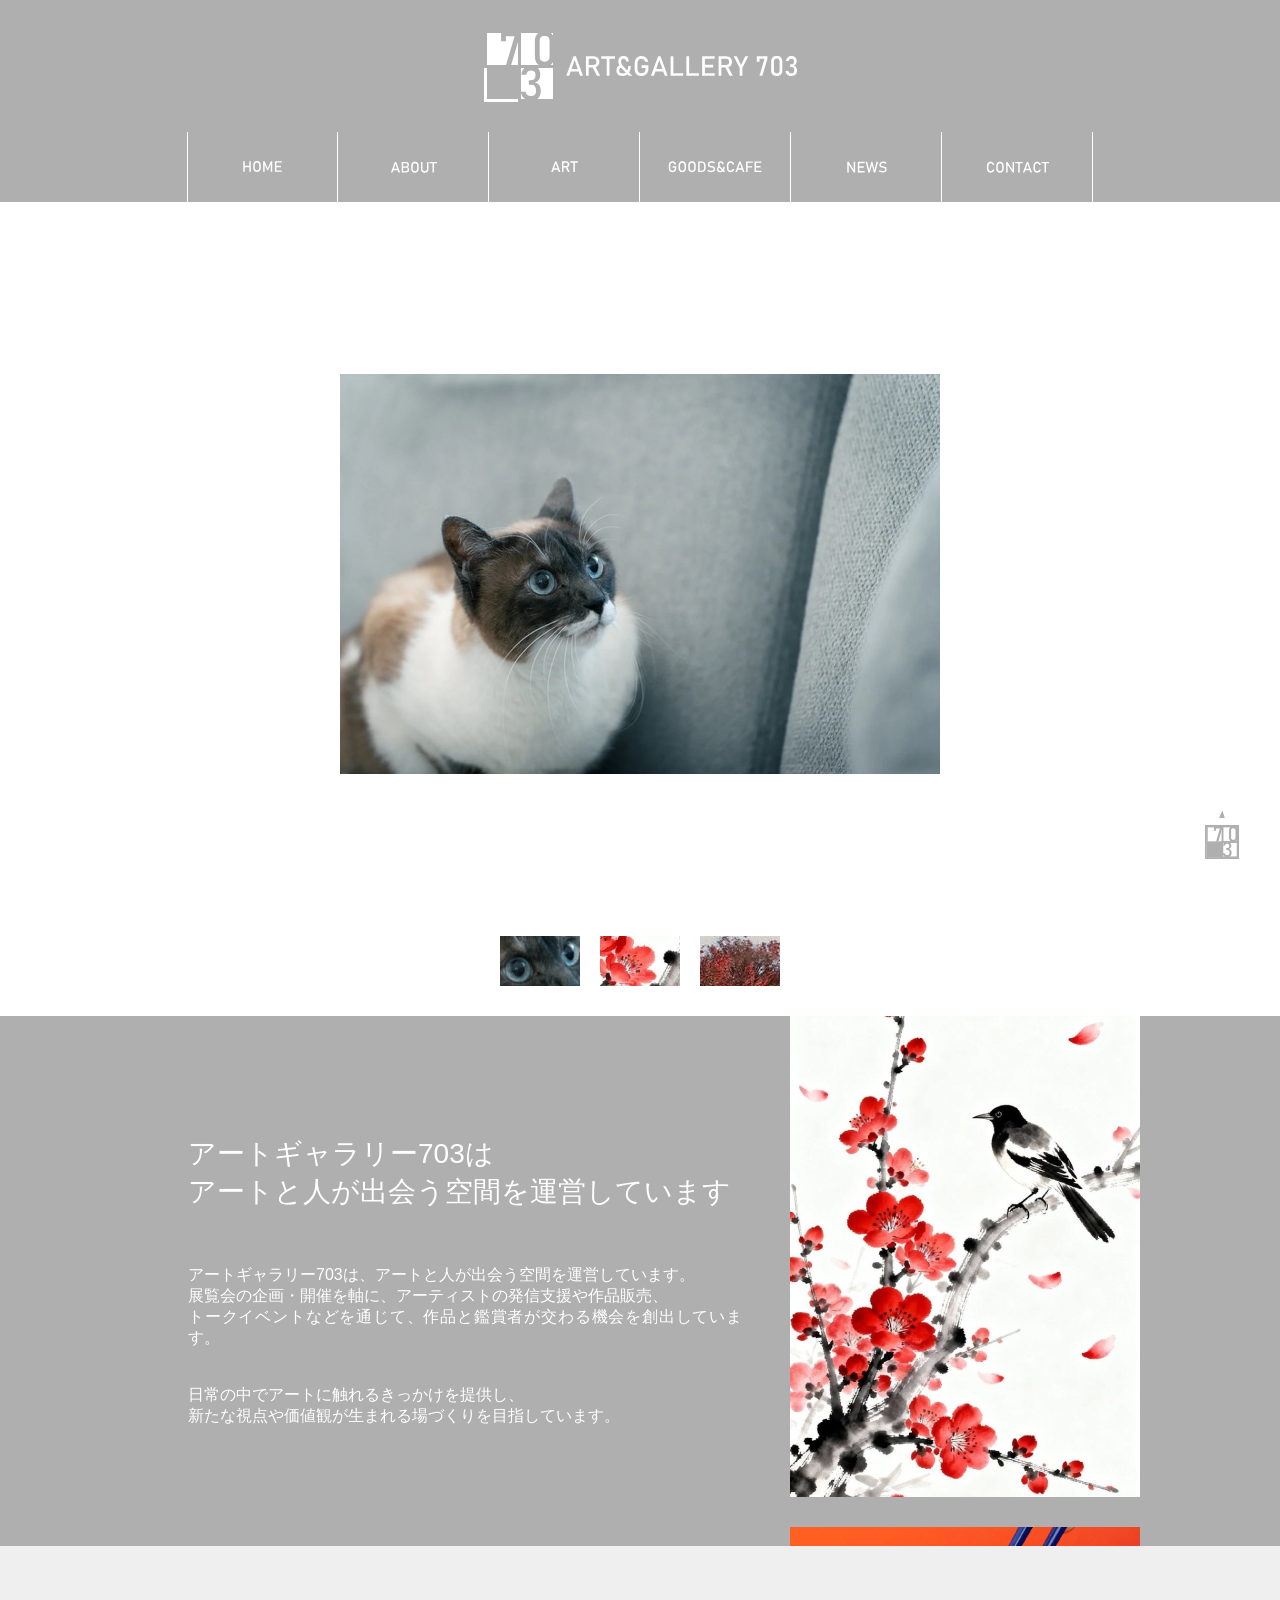
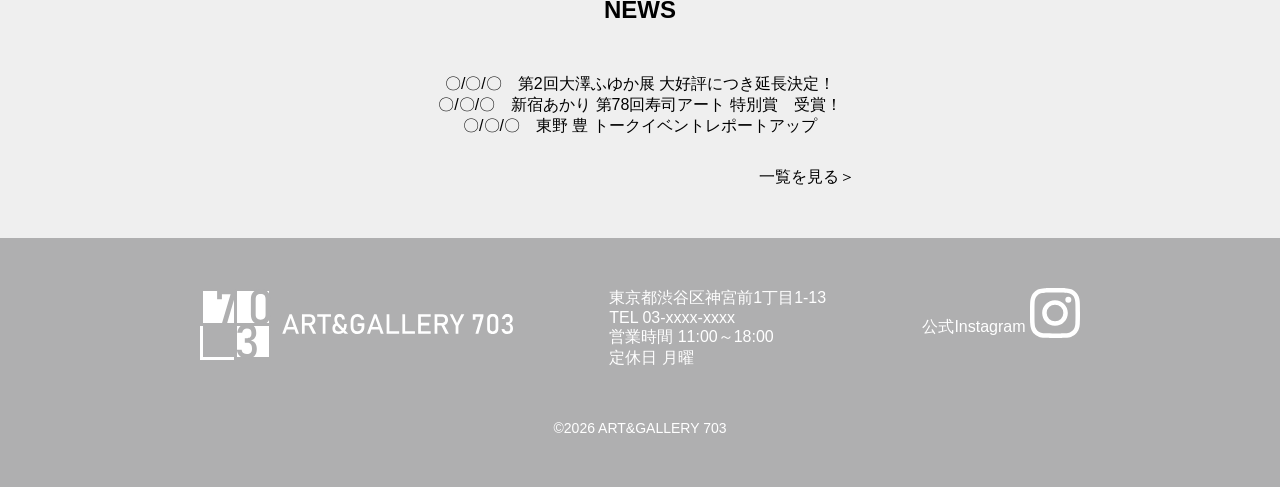
==== index.html @ 6372ba21 "Add files via upload" ====
<!DOCTYPE html>
<html lang="ja">

<head>
    <meta charset="UTF-8">
    <meta name="viewport" content="width=device-width, initial-scale=1.0">
    <title>ART&GALLERY 703 - TOP</title>
    <meta name="description" content="カフェ、雑貨を展開している株式会社703の新事業、アート・ギャラリーの紹介サイトを新しくオープンし、認知拡大、お問合せ増加につなげることを目的とする。">
    <meta name="keywords" content="渋谷区,神宮前,アート,ギャラリー,カフェ,個展,雑貨">

    <!-- ↓ faviconの読み込み -->
    <link rel="icon" href="favicon.ico">
    <link rel="apple-touch-icon" href="apple-touch-icon-180x180.png">

    <!-- ↓ Google Fonts用の読み込み -->
    <!-- 今回はなし -->


    <!--★ 各種 cssファイルの読み込み -->

    <!-- ↓ 初めにリセットcssや共通cssの読み込み -->
    <link rel="stylesheet" href="assets/css/reset.css">
    <link rel="stylesheet" href="assets/css/common.css">

    <!-- ↓ 次にプラグインのcssファイルの読み込み(あれば) -->
    <!-- <link rel="stylesheet" href="js/slick/slick.css"> -->

    <!-- ↓ 最後にページ固有のcssファイルの読み込み(あれば) -->
    <!-- <link rel="stylesheet" href="css/top.css"> -->


    <!--★ 各種 jsファイルの読み込み -->

    <!-- ↓ 初めにjQuery本体ファイルの読み込み -->
    <script src="assets/js/jquery-3.7.1.min.js"></script>

    <!-- ↓ 次にプラグインのjsファイルの読み込み(あれば) -->
    <!-- <script src="js/slick/slick.min.js"></script> -->

    <!-- ↓ 最後に自作jsファイルの読み込み -->
    <script src="assets/js/script.js"></script>
</head>

<body>
    <header>
        <h1><a href="#"><img src="assets/images/ART&GALLERY703_logo_313x72.svg" alt="ART&GALLERY 703のロゴ" width="313"
                    height="72"></a></h1>

        <nav>
            <ul class="flex">
                <li><a href="#"><img src="assets/images/nav_HOME_151x70.svg" alt="ナビゲーションHOME"></a></li>
                <li><a href="about/index.html"><img src="assets/images/nav_ABOUT_151x70.svg" alt="ナビゲーションABOUT"></a>
                </li>
                <li><a href="art/index.html"><img src="assets/images/nav_ART_151x70.svg" alt="ナビゲーションABOUT"></a></li>
                <li><a href="goods&cafe/index.html"><img src="assets/images/nav_GOODS&CAFE_151x70.svg"
                            alt="ナビゲーションABOUT"></a></li>
                <li><a href="news/index.html"><img src="assets/images/nav_NEWS_151x70.svg" alt="ナビゲーションABOUT"></a></li>
                <li><a href="contact/index.html"><img src="assets/images/nav_CONTACT_151x70.svg" alt="ナビゲーションABOUT"></a>
                </li>
            </ul>
        </nav>
    </header>

    <main>

        <div class="frame">
            <div id="large-frame">
                <img src="" alt="photo">
            </div>
            <ul id="buttons" class="flex"></ul>
            <!-- <div class="frame">
            <div id="large-frame"><img src="assets/images/picture01_500x746.jpg" alt="photo"></div>
            <ul id="buttons" class="flex">
                <li><a href="assets/images/picture01_500x746.jpg"><img class="photo1"
                            src="assets/images/picture_thumb_80x50.jpg" width="80" height="50" alt="Photo1"></a>
                </li>
                <li><a href="assets/images/animal01_600x400.jpg"><img class="photo2"
                            src="assets/images/animal_thumb_80x50.jpg" width="80" height="50" alt="Photo2"></a></li>
                <li><a href="assets/images/vitage01_500x671.jpg"><img class="photo3"
                            src="assets/images/vintage_thumb_80x50.jpg" width="80" height="50" alt="Photo3"></a>
                </li>
            </ul>
        </div> -->
        </div>

        <div class="top-main">
            <div class="inner flex">
                <div class="top-text">
                    <p class="large-text">
                        <span>
                            アートギャラリー703は<br>
                            <span>アートと人が出会う空間を運営しています</span>
                        </span>
                    </p>
                    <p class="top-margin36">
                        アートギャラリー703は、アートと人が出会う空間を運営しています。<br>
                        展覧会の企画・開催を軸に、アーティストの発信支援や作品販売、<br>
                        トークイベントなどを通じて、作品と鑑賞者が交わる機会を創出しています。
                    </p>
                    <p class="top-margin36">
                        日常の中でアートに触れるきっかけを提供し、<br>
                        新たな視点や価値観が生まれる場づくりを目指しています。
                    </p>
                </div>

                <!-- ★ 縦スクロールアニメのための領域 ↓ -->
                <div class="slider-area"></div>
            </div>
        </div>

        <article class="top-article">
            <div class="inner">
                <h2>NEWS</h2>
                <ul>
                    <li>
                        〇/〇/〇　第2回大澤ふゆか展 大好評につき延長決定！
                    </li>

                    <li>
                        〇/〇/〇　新宿あかり 第78回寿司アート 特別賞　受賞！
                    </li>

                    <li>
                        〇/〇/〇　東野 豊 トークイベントレポートアップ
                    </li>
                </ul>
                <div class="link-button"><a href="news/index.html">一覧を見る＞</a></div>
            </div>
        </article>

    </main>

    <footer>
        <div class="flex">
            <div>
                <img src="assets/images/ART&GALLERY703_logo_313x72.svg" alt="ART&GALLERY 703のロゴ" width="313"
                    height="72">
            </div>

            <div>
                <address>
                    <p>
                        東京都渋谷区神宮前1丁目1-13
                    </p>
                    <p>
                        TEL 03-xxxx-xxxx
                    </p>
                    <p>
                        営業時間 11:00～18:00
                    </p>
                    <p>
                        定休日 月曜
                    </p>
                </address>
            </div>

            <div>
                <p>公式Instagram
                    <a href="#"><img src="assets/images/Instagram_Glyph_White.svg" alt="ART&GALLERY 703のInstagramアカウントへ"
                            width="50" height="50"></a>
                </p>
            </div>
        </div>

        <p class="copyright"><small>&copy;2026 ART&GALLERY 703</small></p>
    </footer>

    <div class="to-top">
        <a href="#"><img src="assets/images/to_top_72x100.svg" alt="ページの先頭に戻る" width="36" height="50"></a>
    </div>
</body>

</html>
---- assets/css/common.css ----
@charset "UTF-8";

/* ==============================================
   ◆ 全体に対する基本指定
============================================== */

* {
    box-sizing: border-box;
}

body {
    font-size: 16px;
    font-family: YuGothic, "Yu Gothic", 游ゴシック, 游ゴシック体, sans-serif;
    color: #fff;
}

/* ~~~ wrapによるコンテンツ幅の制御 ~~~ */

.wrap {
    width: 1000px;
    margin: 0 auto;
}

/* ~~~ 横並び用 のクラス名「flex」の記述 ~~~ */
.flex {
    display: flex;
}

/* ~~~ h2見出しの記述 ~~~ */
h2 {
    padding-top: 50px;
}

section,
article {
    text-align: center;
    padding-bottom: 50px;
}

section h2,
article h2 {
    padding: 50px 0;
}


/* ==============================================
   ◆ ヘッダー部分
============================================== */

header {
    background-color: #afafb0;
}

header h1 img {
    display: block;
    height: 100%;
    margin: 0 auto;
    padding: 30px 0;
}

nav .flex {
    justify-content: center;
}


/* ==============================================
   ◆ メイン部分
============================================== */

/* ~~~ メインビジュアルの記述 ~~~ */

.frame {
    margin: 30px auto;
}

#large-frame {
    position: relative;
    width: 600px;
    height: 684px;
    margin: 0 auto 20px;
    display: flex;
    align-items: center;
    justify-content: center;
    margin-bottom: 20px;
    }

#large-frame img {
    position: absolute;
    top: 0;
  left: 0;
    display: block;
    width: 100%;
    height: 100%;
    max-height: 80vh;
    object-fit: contain;
    object-position: center;
    transition: opacity 3s;
}


/* ~~~ メインビジュアル下のサムネイル画像の記述 ~~~ */

#buttons.flex {
    justify-content: center;
    gap: 20px;
}


/* ~~~ メインテキストと縦スライドの記述 ~~~ */

.top-main {
    background-color: #afafb0;
}

.inner {
    width: 1000px;
    margin: 0 auto;
}

.top-main .flex {
    justify-content: space-between;
}

.top-text {
    width: 554px;
    margin: auto;
    text-align: justify;
}

.large-text {
    margin-bottom: 54px;
}

.top-text span {
    font-size: 28px;
}

.top-margin36 {
    margin-top: 36px;
}


/* ★背景画像の無限横スクロールアニメ */

@keyframes bg-move {
    0% {
        background-position: 0 0;
    }

    100% {
        background-position: 0 -3454px;
        /* 「-1416px」＝用意した画像の横幅 */
    }
}

.slider-area {
    width: 350px;
    height: 530px;
    /* 「350px」＝用意した画像の幅 */
    background-image: url(../images/slide-image_350x3454.png);
    background-repeat: repeat-y;
    background-position: 0 0;
    animation: bg-move 50s linear infinite;
}

/* ~~~ NEWSエリアの記述 */

.top-article {
    background-color: #efefef;
    color: #000;
}

.top-article .inner {
    display: block;
    width: 430px;
    margin: 0 auto;
}

article .link-button {
    text-align: right;
}

.top-article a {
    display: inline-block;
    padding-top: 30px;
    color: #000;
}


/* ==============================================
   ◆ フッター部分
============================================== */

footer {
    background-color: #afafb0;
    padding: 50px 0;
}

/* ロゴ、住所、インスタの横並び */
footer .flex {
    padding: 0 200px 50px;
    justify-content: space-between;
}

/* コピーライト */
footer .copyright {
    text-align: center;
}

footer .copyright small {
    font-size: 14px;
}


/* ==============================================
    トップボタン 
============================================== */

.to-top {
    /* ブラウザ右下に固定 */
    position: fixed;
    right: 40px;
    bottom: 40px;
}
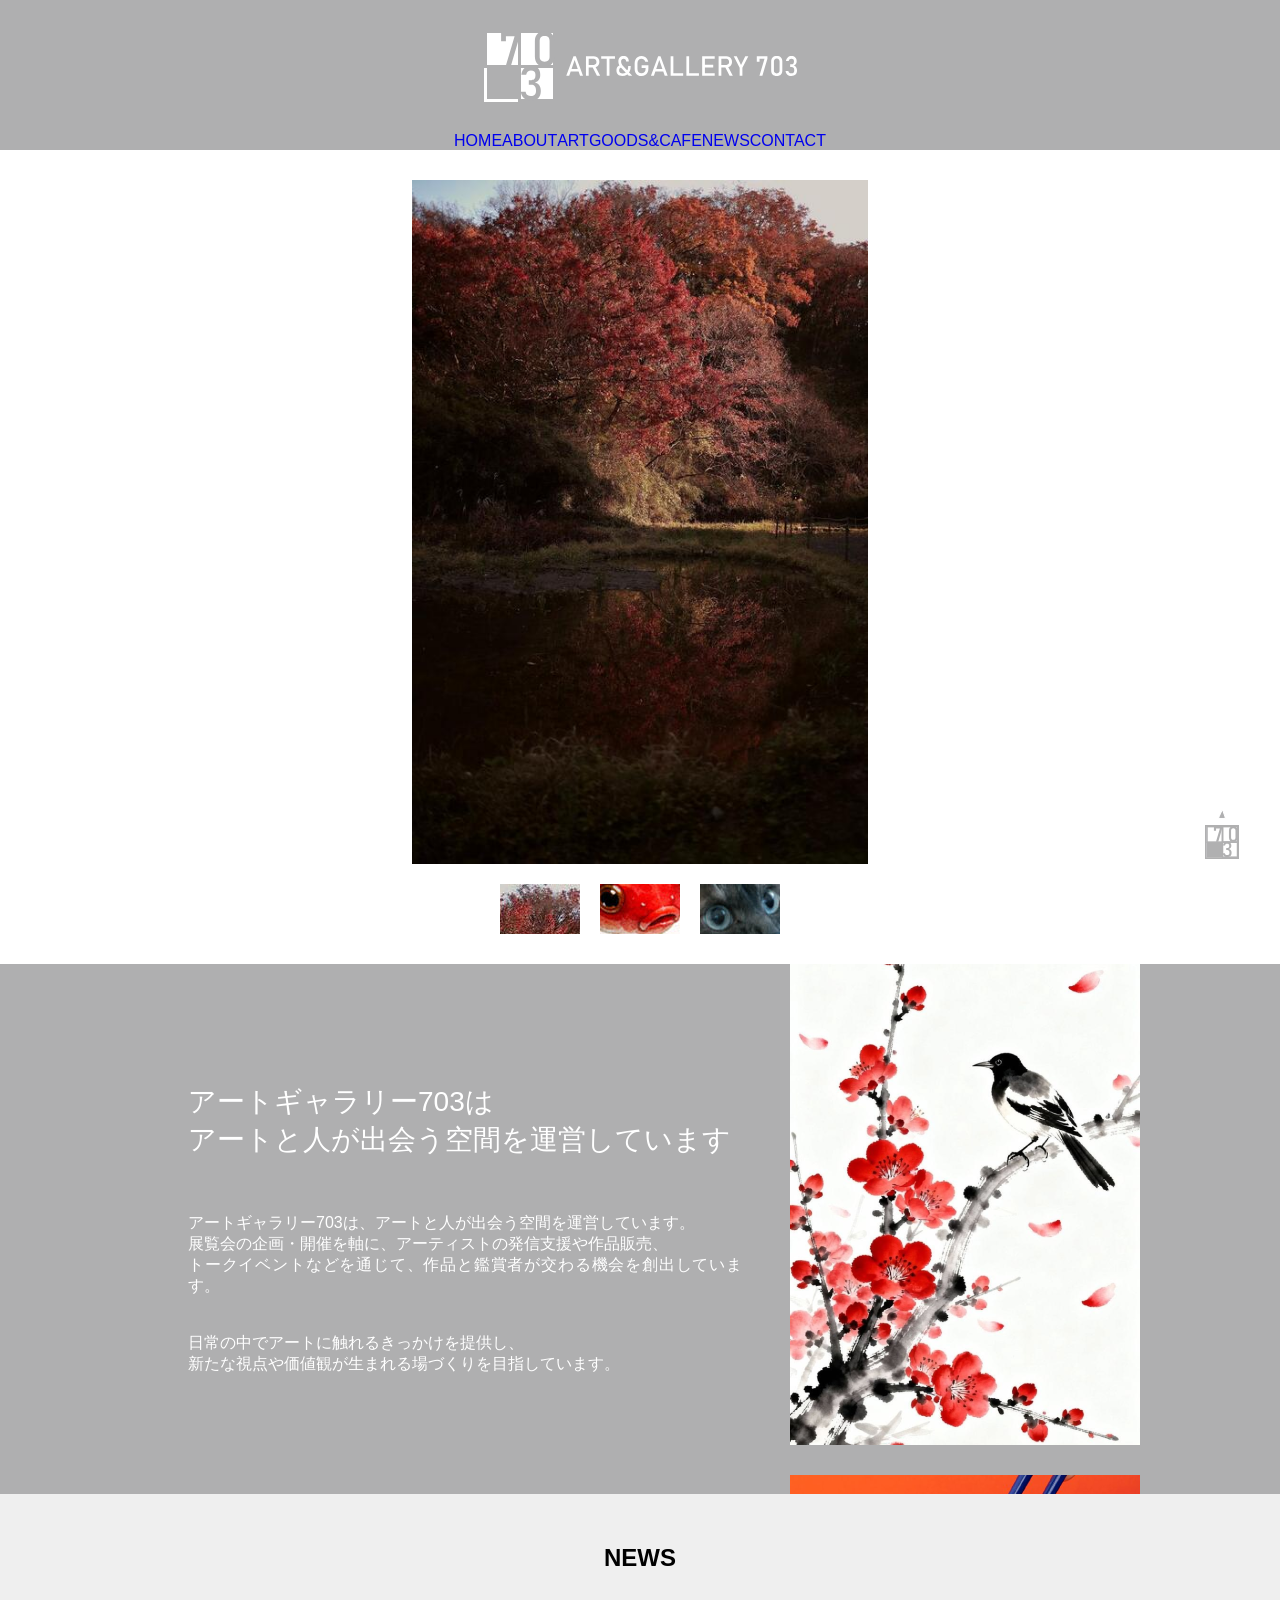
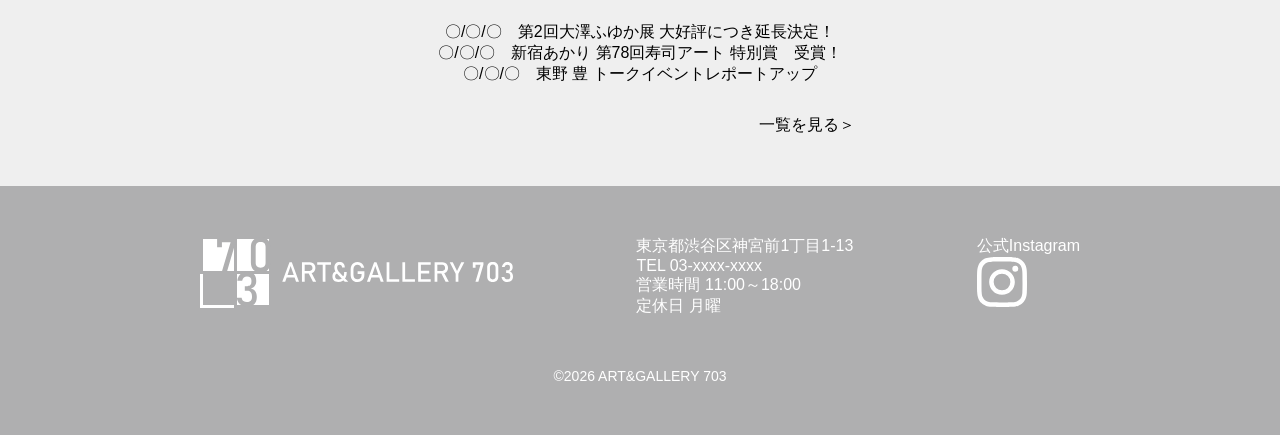
==== commit c340565e: "Add files via upload" ====
--- a/index.html
+++ b/index.html
@@ -48,15 +48,12 @@
 
         <nav>
             <ul class="flex">
-                <li><a href="#"><img src="assets/images/nav_HOME_151x70.svg" alt="ナビゲーションHOME"></a></li>
-                <li><a href="about/index.html"><img src="assets/images/nav_ABOUT_151x70.svg" alt="ナビゲーションABOUT"></a>
-                </li>
-                <li><a href="art/index.html"><img src="assets/images/nav_ART_151x70.svg" alt="ナビゲーションABOUT"></a></li>
-                <li><a href="goods&cafe/index.html"><img src="assets/images/nav_GOODS&CAFE_151x70.svg"
-                            alt="ナビゲーションABOUT"></a></li>
-                <li><a href="news/index.html"><img src="assets/images/nav_NEWS_151x70.svg" alt="ナビゲーションABOUT"></a></li>
-                <li><a href="contact/index.html"><img src="assets/images/nav_CONTACT_151x70.svg" alt="ナビゲーションABOUT"></a>
-                </li>
+                <li class="nav01"><a href="#">HOME</a></li>
+                <li class="nav02"><a href="about/index.html">ABOUT</a></li>
+                <li class="nav03"><a href="art/index.html">ART</a></li>
+                <li class="nav04"><a href="goods&cafe/index.html">GOODS&CAFE</a></li>
+                <li class="nav05"><a href="news/index.html">NEWS</a></li>
+                <li class="nav06"><a href="contact/index.html">CONTACT</a></li>
             </ul>
         </nav>
     </header>
@@ -68,19 +65,6 @@
                 <img src="" alt="photo">
             </div>
             <ul id="buttons" class="flex"></ul>
-            <!-- <div class="frame">
-            <div id="large-frame"><img src="assets/images/picture01_500x746.jpg" alt="photo"></div>
-            <ul id="buttons" class="flex">
-                <li><a href="assets/images/picture01_500x746.jpg"><img class="photo1"
-                            src="assets/images/picture_thumb_80x50.jpg" width="80" height="50" alt="Photo1"></a>
-                </li>
-                <li><a href="assets/images/animal01_600x400.jpg"><img class="photo2"
-                            src="assets/images/animal_thumb_80x50.jpg" width="80" height="50" alt="Photo2"></a></li>
-                <li><a href="assets/images/vitage01_500x671.jpg"><img class="photo3"
-                            src="assets/images/vintage_thumb_80x50.jpg" width="80" height="50" alt="Photo3"></a>
-                </li>
-            </ul>
-        </div> -->
         </div>
 
         <div class="top-main">
@@ -154,11 +138,11 @@
                 </address>
             </div>
 
-            <div>
-                <p>公式Instagram
-                    <a href="#"><img src="assets/images/Instagram_Glyph_White.svg" alt="ART&GALLERY 703のInstagramアカウントへ"
-                            width="50" height="50"></a>
-                </p>
+            <div class="insta">
+                <p>公式Instagram</p>
+                <a href="#"><img src="assets/images/Instagram_Glyph_White.svg" alt="ART&GALLERY 703のInstagramアカウントへ"
+                        width="50" height="50"></a>
+
             </div>
         </div>
 
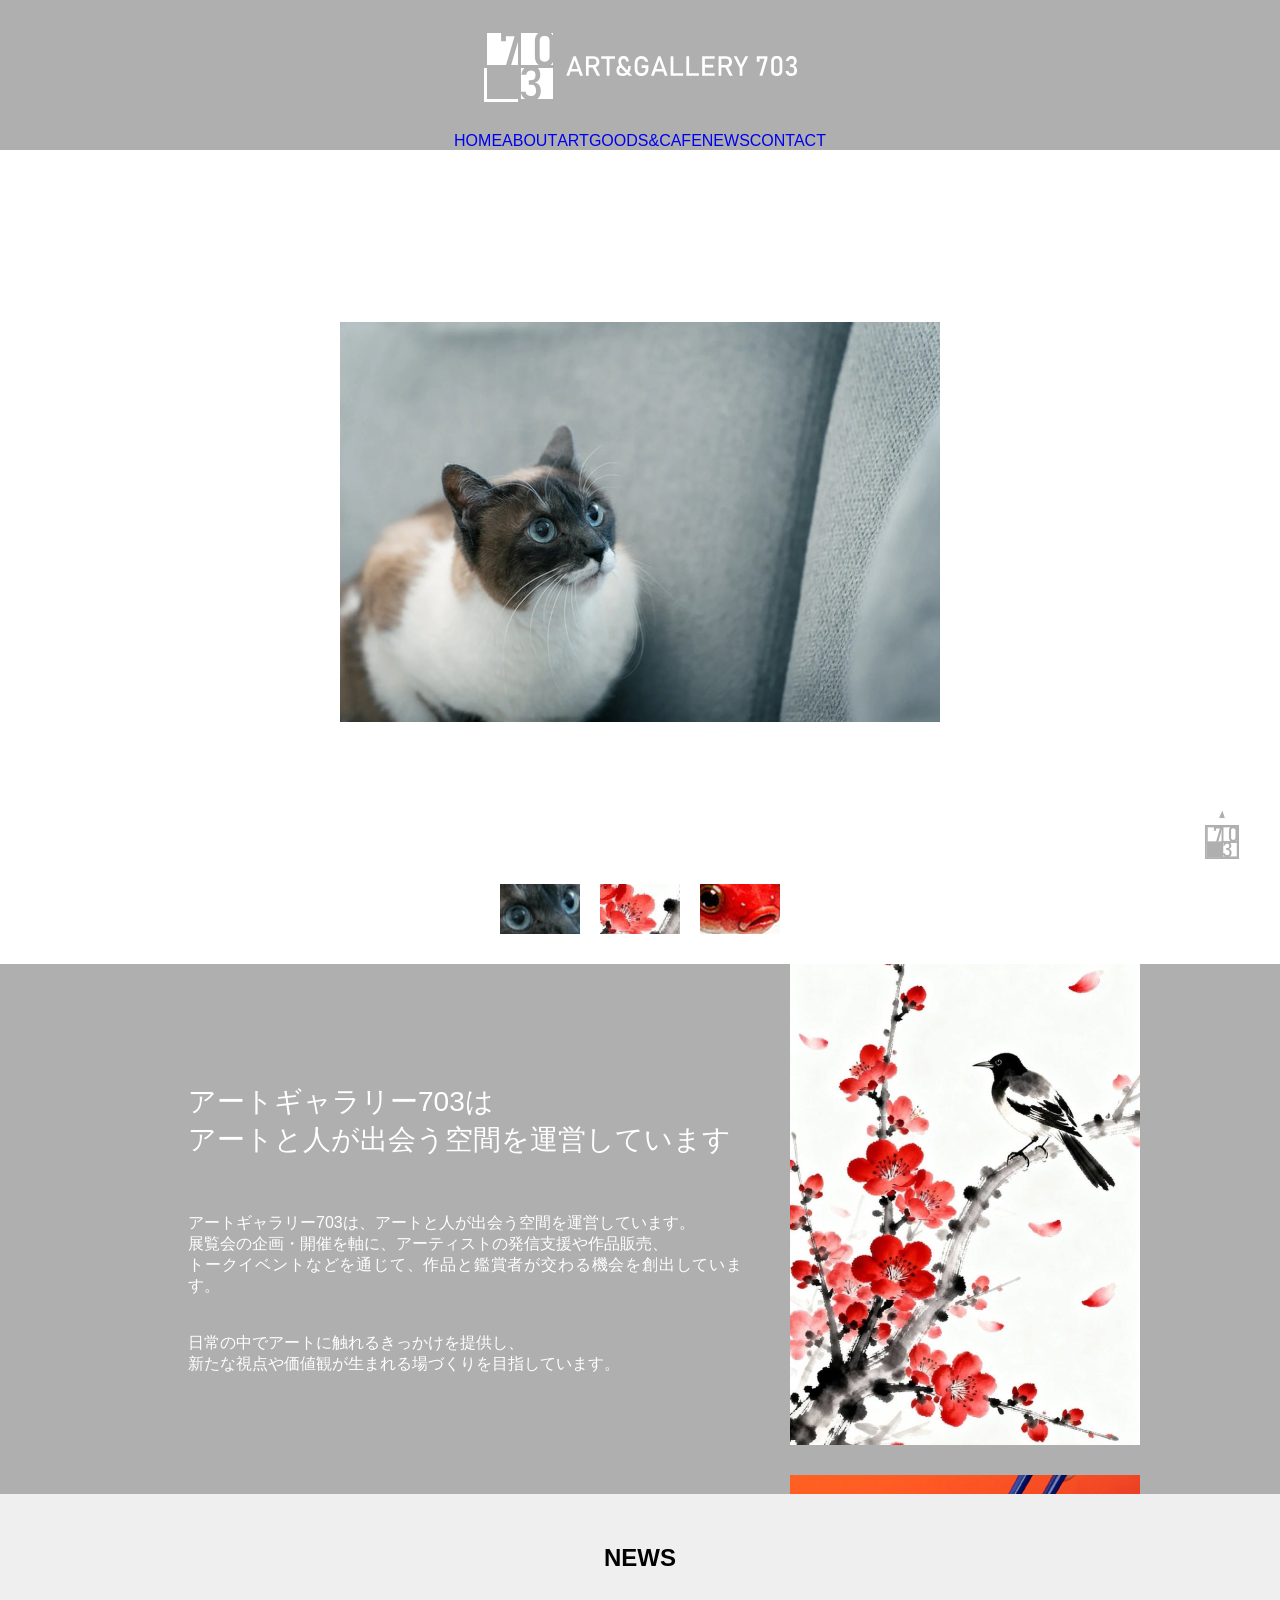
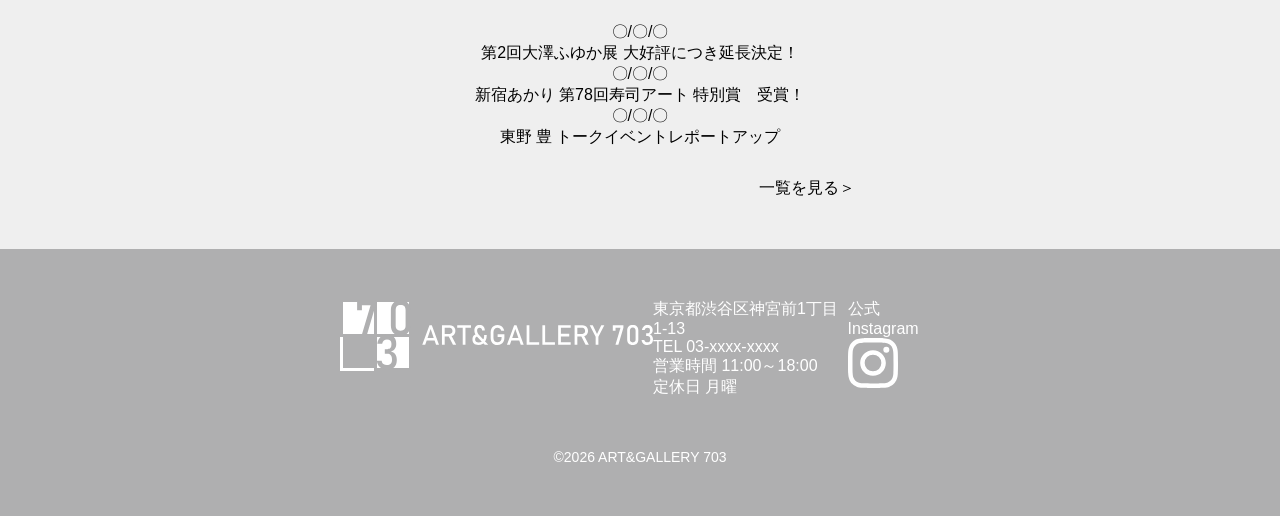
==== commit f88c658e: "Add files via upload" ====
--- a/index.html
+++ b/index.html
@@ -46,7 +46,10 @@
         <h1><a href="#"><img src="assets/images/ART&GALLERY703_logo_313x72.svg" alt="ART&GALLERY 703のロゴ" width="313"
                     height="72"></a></h1>
 
-        <nav>
+        <!-- ↓　ハンバーガーボタンのコードを設置(今回は動作はJSで制御するのでInputタグは使用しない)　↓ -->
+        <div class="nav-burger"></div>
+
+        <nav class="navi">
             <ul class="flex">
                 <li class="nav01"><a href="#">HOME</a></li>
                 <li class="nav02"><a href="about/index.html">ABOUT</a></li>
@@ -96,16 +99,19 @@
             <div class="inner">
                 <h2>NEWS</h2>
                 <ul>
-                    <li>
-                        〇/〇/〇　第2回大澤ふゆか展 大好評につき延長決定！
+                    <li class="sp-flex">
+                        <div>〇/〇/〇　</div>
+                        <div>第2回大澤ふゆか展 大好評につき延長決定！</div>
                     </li>
 
-                    <li>
-                        〇/〇/〇　新宿あかり 第78回寿司アート 特別賞　受賞！
+                    <li class="sp-flex">
+                        <div>〇/〇/〇　</div>
+                        <div>新宿あかり 第78回寿司アート 特別賞　受賞！</div>
                     </li>
 
-                    <li>
-                        〇/〇/〇　東野 豊 トークイベントレポートアップ
+                    <li class="sp-flex">
+                        <div>〇/〇/〇　</div>
+                        <div>東野 豊 トークイベントレポートアップ</div>
                     </li>
                 </ul>
                 <div class="link-button"><a href="news/index.html">一覧を見る＞</a></div>
@@ -115,34 +121,36 @@
     </main>
 
     <footer>
-        <div class="flex">
-            <div>
-                <img src="assets/images/ART&GALLERY703_logo_313x72.svg" alt="ART&GALLERY 703のロゴ" width="313"
-                    height="72">
-            </div>
+        <div class="inner">
+            <div class="flex">
+                <div>
+                    <img src="assets/images/ART&GALLERY703_logo_313x72.svg" alt="ART&GALLERY 703のロゴ" width="313"
+                        height="72">
+                </div>
 
-            <div>
-                <address>
-                    <p>
-                        東京都渋谷区神宮前1丁目1-13
-                    </p>
-                    <p>
-                        TEL 03-xxxx-xxxx
-                    </p>
-                    <p>
-                        営業時間 11:00～18:00
-                    </p>
-                    <p>
-                        定休日 月曜
-                    </p>
-                </address>
-            </div>
+                <div>
+                    <address>
+                        <p>
+                            東京都渋谷区神宮前1丁目1-13
+                        </p>
+                        <p>
+                            TEL 03-xxxx-xxxx
+                        </p>
+                        <p>
+                            営業時間 11:00～18:00
+                        </p>
+                        <p>
+                            定休日 月曜
+                        </p>
+                    </address>
+                </div>
 
-            <div class="insta">
-                <p>公式Instagram</p>
-                <a href="#"><img src="assets/images/Instagram_Glyph_White.svg" alt="ART&GALLERY 703のInstagramアカウントへ"
-                        width="50" height="50"></a>
+                <div class="insta">
+                    <p>公式Instagram</p>
+                    <a href="#"><img src="assets/images/Instagram_Glyph_White.svg" alt="ART&GALLERY 703のInstagramアカウントへ"
+                            width="50" height="50"></a>
 
+                </div>
             </div>
         </div>
 
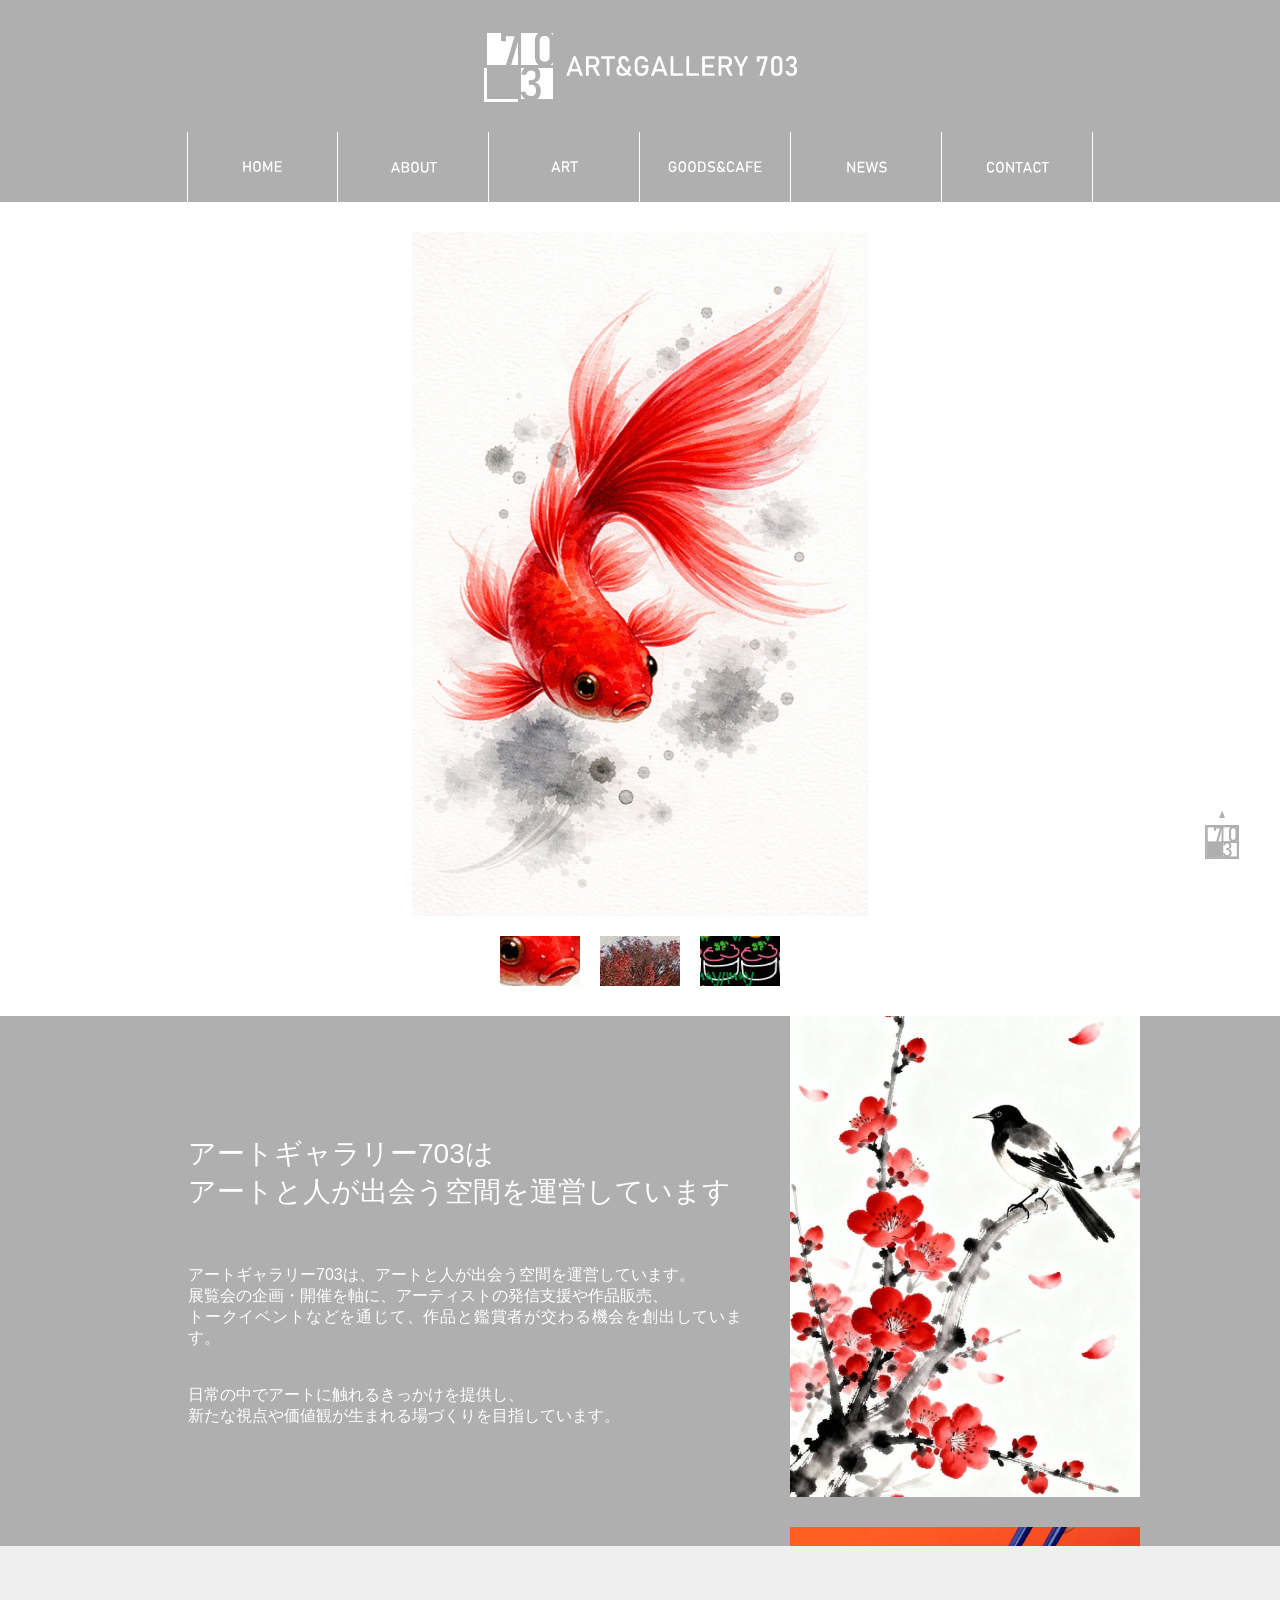
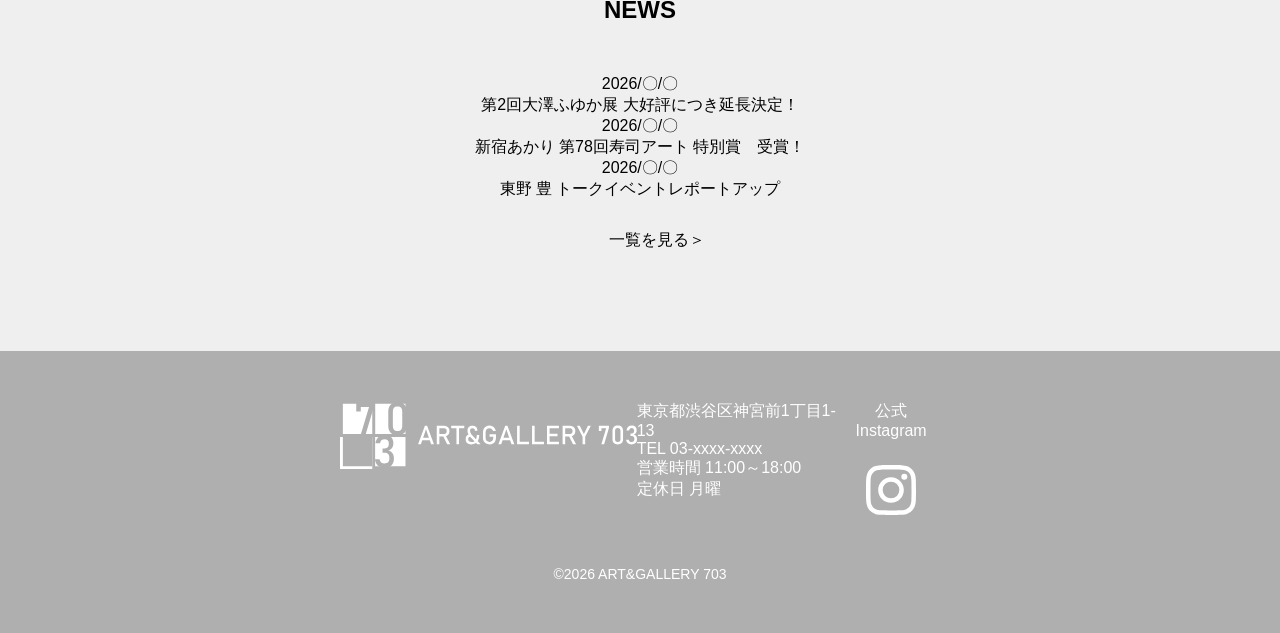
==== commit 2ce4af61: "Add files via upload" ====
--- a/index.html
+++ b/index.html
@@ -100,18 +100,18 @@
                 <h2>NEWS</h2>
                 <ul>
                     <li class="sp-flex">
-                        <div>〇/〇/〇　</div>
-                        <div>第2回大澤ふゆか展 大好評につき延長決定！</div>
+                        <div class="date">2026/〇/〇</div>
+                        <div class="topic">第2回大澤ふゆか展 大好評につき延長決定！</div>
                     </li>
 
                     <li class="sp-flex">
-                        <div>〇/〇/〇　</div>
-                        <div>新宿あかり 第78回寿司アート 特別賞　受賞！</div>
+                        <div class="date">2026/〇/〇</div>
+                        <div class="topic">新宿あかり 第78回寿司アート 特別賞　受賞！</div>
                     </li>
 
                     <li class="sp-flex">
-                        <div>〇/〇/〇　</div>
-                        <div>東野 豊 トークイベントレポートアップ</div>
+                        <div class="date">2026/〇/〇</div>
+                        <div class="topic">東野 豊 トークイベントレポートアップ</div>
                     </li>
                 </ul>
                 <div class="link-button"><a href="news/index.html">一覧を見る＞</a></div>
--- a/assets/css/common.css
+++ b/assets/css/common.css
@@ -15,9 +15,9 @@
 }
 
 /* ~~~ wrapによるコンテンツ幅の制御 ~~~ */
-
 .wrap {
-    width: 1000px;
+    width: 100%;
+    max-width: 1000px;
     margin: 0 auto;
 }
 
@@ -40,6 +40,11 @@
 section h2,
 article h2 {
     padding: 50px 0;
+}
+
+img {
+    max-width: 100%;
+    height: auto;
 }
 
 
@@ -58,6 +63,72 @@
     padding: 30px 0;
 }
 
+nav ul li {
+    width: 151px;
+    height: 70px;
+}
+
+nav ul li a {
+    display: block;
+    height: 100%;
+    color: transparent;
+    font-size: 0;
+}
+
+nav ul .nav01 a {
+    background-image: url(../images/nav_HOME_151x70.svg);
+    transition: 0.3s;
+}
+
+nav ul .nav02 a {
+    background-image: url(../images/nav_ABOUT_151x70.svg);
+    transition: 0.3s;
+}
+
+nav ul .nav03 a {
+    background-image: url(../images/nav_ART_151x70.svg);
+    transition: 0.3s;
+}
+
+nav ul .nav04 a {
+    background-image: url(../images/nav_GOODS&CAFE_151x70.svg);
+    transition: 0.3s;
+}
+
+nav ul .nav05 a {
+    background-image: url(../images/nav_NEWS_151x70.svg);
+    transition: 0.3s;
+}
+
+nav ul .nav06 a {
+    background-image: url(../images/nav_CONTACT_151x70.svg);
+    transition: 0.3s;
+}
+
+nav ul .nav01 a:hover {
+    background-image: url(../images/nav_HOME_hover_151x70.svg);
+}
+
+nav ul .nav02 a:hover {
+    background-image: url(../images/nav_ABOUT_hover_151x70.svg);
+}
+
+nav ul .nav03 a:hover {
+    background-image: url(../images/nav_ART_hover_151x70.svg);
+}
+
+nav ul .nav04 a:hover {
+    background-image: url(../images/nav_GOODS&CAFE_hover_151x70.svg);
+}
+
+nav ul .nav05 a:hover {
+    background-image: url(../images/nav_NEWS_hover_151x70.svg);
+}
+
+nav ul .nav06 a:hover {
+    background-image: url(../images/nav_CONTACT_hover_151x70.svg);
+}
+
 nav .flex {
     justify-content: center;
 }
@@ -75,26 +146,26 @@
 
 #large-frame {
     position: relative;
-    width: 600px;
+    width: 100%;
+    max-width: 600px;
     height: 684px;
     margin: 0 auto 20px;
     display: flex;
     align-items: center;
     justify-content: center;
     margin-bottom: 20px;
-    }
+}
 
 #large-frame img {
     position: absolute;
     top: 0;
-  left: 0;
+    left: 0;
     display: block;
     width: 100%;
     height: 100%;
     max-height: 80vh;
     object-fit: contain;
     object-position: center;
-    transition: opacity 3s;
 }
 
 
@@ -113,7 +184,8 @@
 }
 
 .inner {
-    width: 1000px;
+    width: 100%;
+    max-width: 1000px;
     margin: 0 auto;
 }
 
@@ -149,7 +221,7 @@
 
     100% {
         background-position: 0 -3454px;
-        /* 「-1416px」＝用意した画像の横幅 */
+        /* 「-3454px」＝用意した画像の高さ */
     }
 }
 
@@ -157,6 +229,7 @@
     width: 350px;
     height: 530px;
     /* 「350px」＝用意した画像の幅 */
+    /* 「530px」＝表示したい領域の高さ */
     background-image: url(../images/slide-image_350x3454.png);
     background-repeat: repeat-y;
     background-position: 0 0;
@@ -172,8 +245,12 @@
 
 .top-article .inner {
     display: block;
-    width: 430px;
+    max-width: 430px;
     margin: 0 auto;
+}
+
+.top-article .inner li div {
+    width: 100%;
 }
 
 article .link-button {
@@ -182,7 +259,7 @@
 
 .top-article a {
     display: inline-block;
-    padding-top: 30px;
+    padding: 30px 150px 50px 0;
     color: #000;
 }
 
@@ -211,9 +288,19 @@
     font-size: 14px;
 }
 
+/*  Instagramの並び */
+.insta {
+    padding: auto;
+    text-align: center;
+}
+
+.insta p {
+    padding-bottom: 25px;
+}
+
 
 /* ==============================================
-    トップボタン 
+   ◆ トップボタン 
 ============================================== */
 
 .to-top {
@@ -221,4 +308,511 @@
     position: fixed;
     right: 40px;
     bottom: 40px;
+}
+
+
+
+
+/* ＝＝＝＝＝＝＝＝＝＝＝＝＝＝＝＝＝＝＝＝＝＝＝＝＝＝＝＝＝＝＝＝＝＝＝＝＝＝＝
+    メディアクエリを用いたスタイルの「切り替え」を行っていく記述
+＝＝＝＝＝＝＝＝＝＝＝＝＝＝＝＝＝＝＝＝＝＝＝＝＝＝＝＝＝＝＝＝＝＝＝＝＝＝＝*/
+
+/* -----------------------------------------
+  1040px以下の画面に向けた記述（個人的に気持ち悪いので微調整）
+----------------------------------------- */
+
+@media screen and (max-width: 1040px) {
+
+    /* フッター */
+    footer .flex {
+        padding: 0 auto;
+        width: 90%;
+        /* 画面の90%の幅に自動で縮む */
+    }
+
+    /* トップボタン */
+    .to-top {
+        /* 表示位置の調整 */
+        right: 10px;
+    }
+
+}
+
+
+/* -----------------------------------------
+  768px以下の画面に向けた記述
+----------------------------------------- */
+
+@media screen and (max-width: 768px) {
+
+    /* --- PC版の1000pxや固定余白をリセット（はみ出しの根絶） --- */
+    *,
+    *::before,
+    *::after {
+        box-sizing: border-box !important;
+    }
+
+    header,
+    nav,
+    .wrap,
+    .top-main,
+    .top-article {
+        width: 100% !important;
+        max-width: 100% !important;
+        padding-left: 0 !important;
+        padding-right: 0 !important;
+        margin: 0 !important;
+    }
+
+    /* 左右に20pxの遊びを作る */
+    .inner {
+        width: 100% !important;
+        max-width: 100% !important;
+        padding: 0 20px !important;
+        margin: 0 auto !important;
+    }
+
+    /* --------------------
+       ハンバーガーボタン対応(動作はJSで制御)
+    -------------------- */
+    /* ハンバーガーボタン初期 */
+
+    .nav-burger {
+        display: block;
+        position: fixed;
+        top: 50px;
+        right: 20px;
+        width: 30px;
+        height: 30px;
+        background-image: url("../images/burger_30x30.svg");
+        background-size: contain;
+        background-repeat: no-repeat;
+        z-index: 10000;
+        cursor: pointer;
+        transition: opacity 2s ease;
+    }
+
+    .nav-burger.is-open {
+        background-image: url("../images/close_30x30.svg");
+    }
+
+    /* ナビゲーション */
+    .navi {
+        position: fixed;
+        top: 0;
+        left: 0;
+        width: 100%;
+        height: 0;
+        overflow: hidden;
+        background-color: rgba(175, 175, 176, 0.95);
+        transition: height 0.4s ease;
+        display: flex;
+        flex-direction: column;
+        align-items: center;
+        z-index: 9999;
+    }
+
+    .navi .flex {
+        flex-direction: column;
+        align-items: center;
+    }
+
+    /* ナビゲーションを開いたとき */
+    .navi.is-open {
+        height: 100vh;
+    }
+
+    .navi ul {
+        list-style: none;
+        padding: 0;
+        margin-top: 100px;
+        width: 100%;
+        text-align: center;
+    }
+
+    .navi ul li {
+        margin: 20px 0;
+    }
+
+    .navi ul li a {
+        color: #fff;
+        font-size: 24px;
+        text-decoration: none;
+        background-image: none;
+    }
+
+
+    /* --------------------
+       メインレイアウト
+    -------------------- */
+    .inner.flex,
+    .top-main .flex,
+    footer .flex {
+        display: flex !important;
+        flex-direction: column !important;
+        align-items: center !important;
+        /* 子要素を中央へ */
+    }
+
+    .top-text {
+        width: 100% !important;
+        max-width: 554px !important;
+        margin: 50px auto !important;
+        text-align: left !important;
+        overflow-wrap: break-word;
+    }
+
+    /* スライダーを500x500で中央に配置 */
+    .slider-area {
+        width: 100%;
+        aspect-ratio: 1 / 1;
+        /* 正方形にする */
+        margin: 0 auto 50px !important;
+        background-size: cover !important;
+        float: none !important;
+        display: block !important;
+    }
+
+    /* --------------------
+       メインビジュアルの画像の調整
+    -------------------- */
+    .frame {
+        margin: auto !important;
+        background-color: #fff !important;
+        width: 100% !important;
+    }
+
+    #large-frame {
+        position: relative !important;
+        width: 100% !important;
+        max-width: 600px !important;
+        max-height: 480px;
+
+        /* ★外枠の高さを比率で固定（画像が変わってもガタガタしない） */
+        aspect-ratio: 1 / 1 !important;
+        /* ★背景色をグレーから白へ */
+        background-color: #fff !important;
+        margin: 50px auto !important;
+        display: flex !important;
+        align-items: center !important;
+        justify-content: center !important;
+        overflow: hidden !important;
+    }
+
+    #large-frame img {
+        position: absolute !important;
+        top: 50% !important;
+        left: 50% !important;
+        transform: translate(-50%, -50%) !important;
+        width: auto !important;
+        height: auto !important;
+        max-width: 100% !important;
+        max-height: 100% !important;
+        /* ★枠内に収める（隙間が白になる） */
+        object-fit: contain !important;
+    }
+
+    /* --------------------
+       NEWSエリア
+    -------------------- */
+    .top-article .inner {
+        width: 90% !important;
+        /* 少し余裕を持たせる */
+        max-width: 430px !important;
+        /* PC版のテキスト幅を維持 */
+        margin: 0 auto !important;
+        /* ★これでど真ん中に来る */
+        text-align: left !important;
+        /* リスト自体は左寄せ */
+        padding: 0 !important;
+        /* 余計なパディングを消す */
+    }
+
+    /* リンクボタンを右端に */
+    .top-article a {
+        display: block !important;
+        width: 100% !important;
+        padding: 10px 0 !important;
+        text-align: right;
+        font-size: 14px;
+    }
+
+    /* --------------------
+       トップボタン
+    -------------------- */
+    .to-top {
+        position: fixed !important;
+        bottom: 20px !important;
+        right: 20px !important;
+        width: 50px !important;
+        z-index: 9000 !important;
+    }
+
+    /* --------------------
+       フッター
+    -------------------- */
+    footer .flex {
+        flex-direction: column;
+        align-items: center !important;
+        /* ← ここ変更 */
+        padding: 0 20px 50px !important;
+        width: 100%;
+        max-width: 313px;
+        /* ← 子と同じ幅 */
+        margin: 0 auto;
+        gap: 20px;
+    }
+
+    footer .flex>div {
+        width: 100%;
+        max-width: 313px;
+        /* ← ロゴに合わせる */
+        text-align: center;
+    }
+
+    footer address {
+        text-align: center !important;
+        display: flex !important;
+        flex-direction: column !important;
+        align-items: center !important;
+    }
+
+}
+
+
+/* -----------------------------------------
+  500px以下の画面に向けた記述
+----------------------------------------- */
+
+@media screen and (max-width:500px) {
+
+    /* --------------------
+       ヘッダーのロゴ
+    -------------------- */
+    h1 img {
+        max-width: 60%;
+        height: auto;
+        object-fit: cover;
+        object-position: center;
+        display: block;
+        margin: 0 auto;
+    }
+
+    /* --------------------
+       見出し
+    -------------------- */
+    section h2,
+    article h2 {
+        padding: 50px 0;
+        text-align: center;
+    }
+
+    /* --------------------
+       ハンバーガーボタン
+    -------------------- */
+    .nav-burger {
+        top: 40px;
+        right: 5px;
+    }
+
+    /* --------------------
+       ナビゲーション
+    -------------------- */
+    .navi ul {
+        list-style: none;
+        padding: 0;
+        margin-top: 80px;
+        width: 100%;
+        text-align: center;
+    }
+
+    .navi ul li {
+        margin: 10px 0;
+    }
+
+    .navi ul li a {
+        color: #fff;
+        font-size: 18px;
+        text-decoration: none;
+        background-image: none;
+    }
+
+    /* --------------------
+       メインフレームの余白
+    -------------------- */
+    .frame {
+        margin: 20px auto 0;
+        padding: 0 10px;
+    }
+
+    h2 img {
+        max-width: 100%;
+        height: 160px;
+        object-fit: cover;
+        object-position: center;
+        display: block;
+        margin: 0 auto 20px;
+    }
+
+    /* --------------------
+       テキスト
+    -------------------- */
+    p {
+        font-size: 14px;
+
+    }
+
+    /* --------------------
+       トップテキスト
+    -------------------- */
+    .top-text span {
+        font-size: 26px;
+    }
+
+    .large-text {
+        margin-bottom: 30px;
+    }
+
+    .top-margin36 {
+        margin-top: 20px;
+    }
+
+    /* --------------------
+       section、article部分の余白
+    -------------------- */
+    section,
+    article {
+        padding: 0 10px;
+    }
+
+    section h3,
+    article {
+        font-size: 16px;
+        margin: 0 0 20px;
+    }
+
+    section h3 span,
+    .top-article h3 span {
+        padding: 8px 0 8px 8px;
+    }
+
+    .text {
+        margin: 0 10px 20px;
+        font-size: 14px;
+        line-height: 1.8;
+    }
+
+    .top-article li {
+        font-size: 14px
+    }
+
+    .top-article a {
+        padding: 30px 0 50px !important;
+    }
+
+    /* --------------------
+       スマホ用Flexbox対応(日付とニュースを縦に陳列)
+    -------------------- */
+    .sp-flex {
+        display: flex !important;
+        flex-direction: column !important;
+
+        width: 100% !important;
+        max-width: 310px !important;
+
+        margin: 0 auto 20px !important;
+        /* 中央に置く */
+        text-align: left !important;
+    }
+
+    /* 中の文字が折り返さないように、念のため子要素も調整 */
+    .sp-flex div {
+        width: 100% !important;
+    }
+
+    /* 横並び→縦積みに */
+    main .flex {
+        flex-direction: column;
+        margin: 0 10px 40px;
+    }
+
+    main figure {
+        width: 100%;
+        margin-bottom: 20px;
+        text-align: center;
+    }
+
+    main figcaption {
+        text-align: left;
+        font-size: 14px;
+        margin-top: 5px;
+    }
+
+    /* --------------------
+       ボタンやリンクの調整
+    -------------------- */
+    #buttons {
+        flex-direction: row;
+        justify-content: center;
+        flex-wrap: wrap;
+        gap: 10px;
+        margin-bottom: 20px;
+    }
+
+    #buttons li {
+        width: 80px;
+        height: 50px;
+        margin: 0;
+    }
+
+    #large-frame img {
+        width: 100%;
+        height: auto;
+        object-fit: cover;
+    }
+
+    /* --------------------
+       フッター
+    -------------------- */
+    footer {
+        text-align: center;
+        padding: 20px 10px;
+    }
+
+    footer address p {
+        margin: 2px 0;
+        font-size: 12px;
+    }
+
+    .insta p {
+        margin-bottom: 0;
+        padding-bottom: 20px;
+        font-size: 12px;
+    }
+
+    .insta a img {
+        width: 40px;
+        height: 40px;
+    }
+
+    .copyright {
+        font-size: 11px;
+        margin-top: 10px;
+    }
+
+    footer .flex {
+        padding: 0 0 30px !important;
+    }
+
+    /* --------------------
+       トップボタン
+    -------------------- */
+    .to-top {
+        position: fixed !important;
+        bottom: 20px !important;
+        right: 5px !important;
+        width: 30px !important;
+        z-index: 9000 !important;
+    }
+
 }
